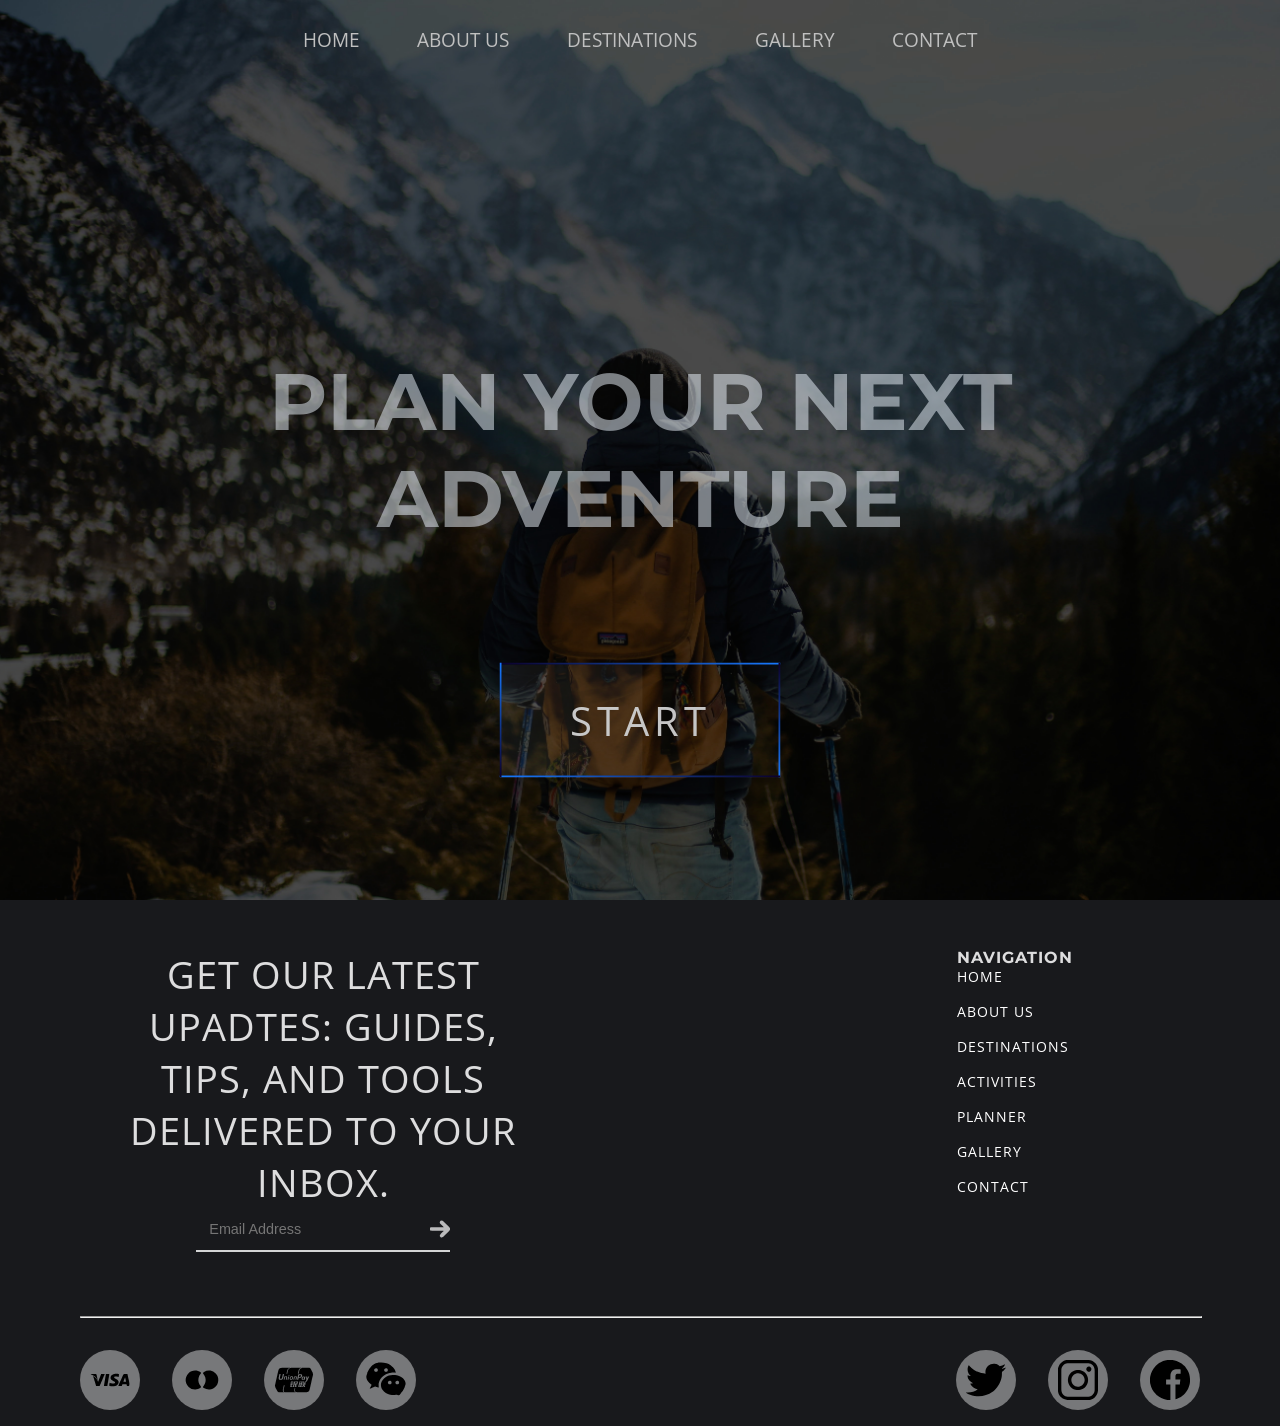
==== index.html @ d2ba4abf "new" ====
<!DOCTYPE html>
<html lang="en">
<head>
  <meta charset="UTF-8">
  <meta name="viewport" content="width=device-width, initial-scale=1.0">
  <title>NormanGo</title>

  <!-- fonts -->
  <link rel="preconnect" href="https://fonts.googleapis.com">
  <link rel="preconnect" href="https://fonts.gstatic.com" crossorigin>
  <link href="https://fonts.googleapis.com/css2?family=Montserrat:ital,wght@0,100..900;1,100..900&family=Open+Sans:ital,wght@0,300..800;1,300..800&display=swap" rel="stylesheet">

  <!-- links -->
   <link rel="stylesheet" href="/styles/index.css">
   <link rel="stylesheet" href="/styles/general.css">
   <link rel="stylesheet" href="/styles/header.css">
   <link rel="stylesheet" href="/styles/footer.css">
</head>
<body>
  <header>
  	<nav class="header-nav">
      <a href="/">Home</a>
      <a href="/pages/about.html">About Us</a>
      <a href="/pages/destinations.html">Destinations</a>
      <a href="/pages/gallery.html">Gallery</a>
      <a href="/pages/contact.html">Contact</a>
    </nav>
	</header>
  
  <section class="main">
    <div class="text">
      <h3>PLAN YOUR NEXT ADVENTURE</h3>
    </div>
    <div class="btn-start">
      <a href ="#" class = "button">
        <span></span>
        <span></span>
        <span></span>
        <span></span>
        START</a>
    </div>
  </section>

  <footer>
    <div class="info-foot">
      <div class="subscribe">
        <p>Get our latest upadtes: guides, tips, and tools delivered to your inbox.</p>

        <form class="foot-input" action="">
          <input id="email" type="text" placeholder="Email Address">
          <button class="btn-submit" aria-label="Submit"><img src="/assets/right-arrow.svg" alt="Submit"></button>
        </form>
      </div>
      
      <div class="nav-foot">
        <h6>Navigation</h6>
        <nav>
          <a href="#">Home</a>
          <a href="pages/about.html">About Us</a>
          <a href="/pages/destinationshtml">Destinations</a>
          <a href="/pages/activitieshtml">Activities</a>
          <a href="/pages/plannerhtml">Planner</a>
          <a href="/pages/galleryhtml">Gallery</a>
          <a href="/pages/cotnacthtml">Contact</a>
        </nav>
      </div>
    </div>

    <hr>
    
    <div class="society">
      <div class="payment">
        <img src="/assets/visa.svg" alt="visa">
        <img src="/assets/maestro.svg" alt="maestro">
        <img src="/assets/unionpay.svg" alt="union">
        <img src="/assets/wechat.svg" alt="wechat">
      </div>
      <div class="society-nav">
        <a href="#"><img src="/assets/twitter.svg" alt=""></a>
        <a href="#"><img src="/assets/instagram.svg" alt=""></a>
        <a href="#"><img src="/assets/facebook.svg" alt=""></a>
      </div>
    </div>
  </footer>


</body>
</html>
---- styles/index.css ----
body * {
  margin:0;
}

.header-nav {
  width: 100%;
  font-size: 1.2rem;

  left: 50%;
  transform: translateX(-50%);
  position: absolute;
  /* top:0; */

  display: flex;
  justify-content: center;
}

.header-nav a {
  text-transform: uppercase;
  color:#c0c0c0;
  padding:1.6rem 1.8rem;

}


.header-nav a:hover{
  background-color: #00000036;
}

/* main part */

.main{
  height:180vh;
  background-image: url(/assets/index.jpg);
  background: contain;

  background-image: url('/assets/index.jpg');
  background-size: cover;
  background-repeat: no-repeat;
  background-position: center;
  height: 100vh;
  margin: 0;
}

.main{
  display: flex;
  flex-direction: column;
  align-items: center;
  justify-content: center;
  text-align: center;  
  
}

.main h3 {
  font-size: 5rem;
  color:rgba(240, 248, 255, 0.5);
}

/* button */
.btn-start a{
  position:absolute;
  top:80%;
  left:50%;
  transform: translate(-50%,-50%);
  padding: 30px 70px;
  color: #c5c5c5;
  text-transform:uppercase;
  text-decoration:none;
  letter-spacing: 5px;
  font-size:40px;
  box-shadow: 0 20px 50px rgba(0,0,0,.5);
  overflow:hidden;
}

.btn-start a::before
{
  content:"";
  position:absolute;
  top:2px;
  left:2px;
  bottom:2px;
  width:50%;
  background:rgba(255,255,255,0.05);
  
}
.btn-start a span:nth-child(1)
{
  position:absolute;
  top:0;
  left:0;
  width:100%;
  height:2px;
  background:linear-gradient(to right, #0c002b ,#1779ff);
  animation: animate1 2s linear infinite;
  animation-delay:1s;
  
}
@keyframes animate1
{
  0%
  {
    transform:translateX(-100%);
}
  100%
  {
    transform:translateX(100%);
  }
}

a span:nth-child(2)
{
  position:absolute;
  top:0;
  right:0;
  width:2px;
  height:100%;
  background:linear-gradient(to bottom, #0c002b ,#1779ff);
  animation: animate2 2s linear infinite;
  animation-delay:2s;
}

@keyframes animate2
{
  0%
  {
    transform:translateY(-100%);
}
  100%
  {
    transform:translateY(100%);
  }
}

a span:nth-child(3)
{
  position:absolute;
  bottom:0;
  left:0;
  width:100%;
  height:2px;
  background:linear-gradient(to left, #0c002b ,#1779ff);
   animation: animate3 2s linear infinite;
  animation-delay:1s;
  
}
@keyframes animate3
{
  0%
  {
    transform:translateX(100%);
}
  100%
  {
    transform:translateX(-100%);
  }
}
a span:nth-child(4)
{
  position:absolute;
  top:0;
  left:0;
  width:2px;
  height:100%;
  background:linear-gradient(to top, #0c002b ,#1779ff);
   animation: animate4 2s linear infinite;
  animation-delay:2s;
  
}
@keyframes animate4
{
  0%
  {
    transform:translateY(100%);
}
  100%
  {
    transform:translateY(-100%);
  }
}

.main h3 {
  text-align: center;
}
---- styles/general.css ----
body{
  box-sizing: border-box;
  margin: 0;
  
  background-color: #1D1E22;
  padding: 0;
  font-size: 14px;
  font-family: 'Open Sans', Arial, Helvetica, sans-serif;
  color: #FFFFFF;
  
}

a, li, ul {
  color: #FFFFFF;
  text-decoration: none;
  list-style: none;

}

h1, h2, h3, h4, h5, h6 {
  font-family: "Montserrat", Arial, Helvetica, sans-serif;
}

@media (min-width: 768px){
  p {
    font-size: 16px;
  }
}
---- styles/header.css ----
.header-nav {
  width: 100%;
  font-size: 1.2rem;

  left: 50%;
  transform: translateX(-50%);
  position: absolute;
  /* top:0; */

  display: flex;
  justify-content: center;
}

.header-nav a {
  text-transform: uppercase;
  color:#c0c0c0;
  padding:1.6rem 1.8rem;

}


.header-nav a:hover{
  background-color: #00000036;
}
---- styles/footer.css ----
footer {
  display: flex;
  flex-direction: column;
  padding:1rem 5rem;

  background-color: #0b0c0d46
}


.info-foot {
  display: flex;
  justify-content: space-between;
  padding: 2rem;
  
}

.subscribe {
  align-items: center;
  display: flex;
  flex-direction: column;
  width:40%;
  text-align: center;
}

.subscribe p{
  font-size: 2.4rem;
  text-transform: uppercase;
  letter-spacing: 1px;
  font-weight:400;
  color:rgba(255, 255, 255, 0.853);

}

.foot-input {
  display: flex;
  align-items: center;
  border: none;
  width: 60%;
  align-items: center;
  
  border-bottom:2px solid rgba(255, 255, 255, 0.816);
}

#email {
  color:rgba(255, 255, 255, 0.816);
  background-color: transparent;
  width: 100%;
  padding: 0.8rem 0.8rem;
  font-size: 0.9rem;
  border: none;
  outline: none;
  
}

.foot-input button {
  background-color: transparent;
  border: none;
  padding: 0;
  height: 100%;
  cursor: pointer;
  display: flex;
  align-items: center;
}

.foot-input img {
  height: 20px;
  width: 20px;
  opacity: 0.7;
  transition: opacity 0.2s ease;
}

.foot-input button:hover img {
  opacity: 1;
}


/* navigation */

.nav-foot {
  /* font-size: 2.4rem; */
  text-transform: uppercase;
  letter-spacing: 1px;
  font-weight:400;
  color:rgba(255, 255, 255, 0.853);
  
  width:20%;
}

.nav-foot h6 {
  font-size:1rem;
  
}

footer nav {
  display: flex;
  flex-direction: column;
  gap:1rem;
}

footer hr {
  color:darkorange;
  /* width:2px; */
}

.society {

  width: 100%;

  display: flex;
  justify-content: space-between;
}

.society div {
  display: flex;
  gap:2rem;

  justify-content: space-between;
}




.payment img, .society-nav a {
  width:40px;
  height: 40px;
  background-color: rgba(255, 255, 255, 0.411);
  padding:10px 10px;
  border-radius: 100%;
}


.society-nav a img{
  width: 40px;
}

footer hr {
  width: 100%;
  margin:2rem 0 2rem;
}
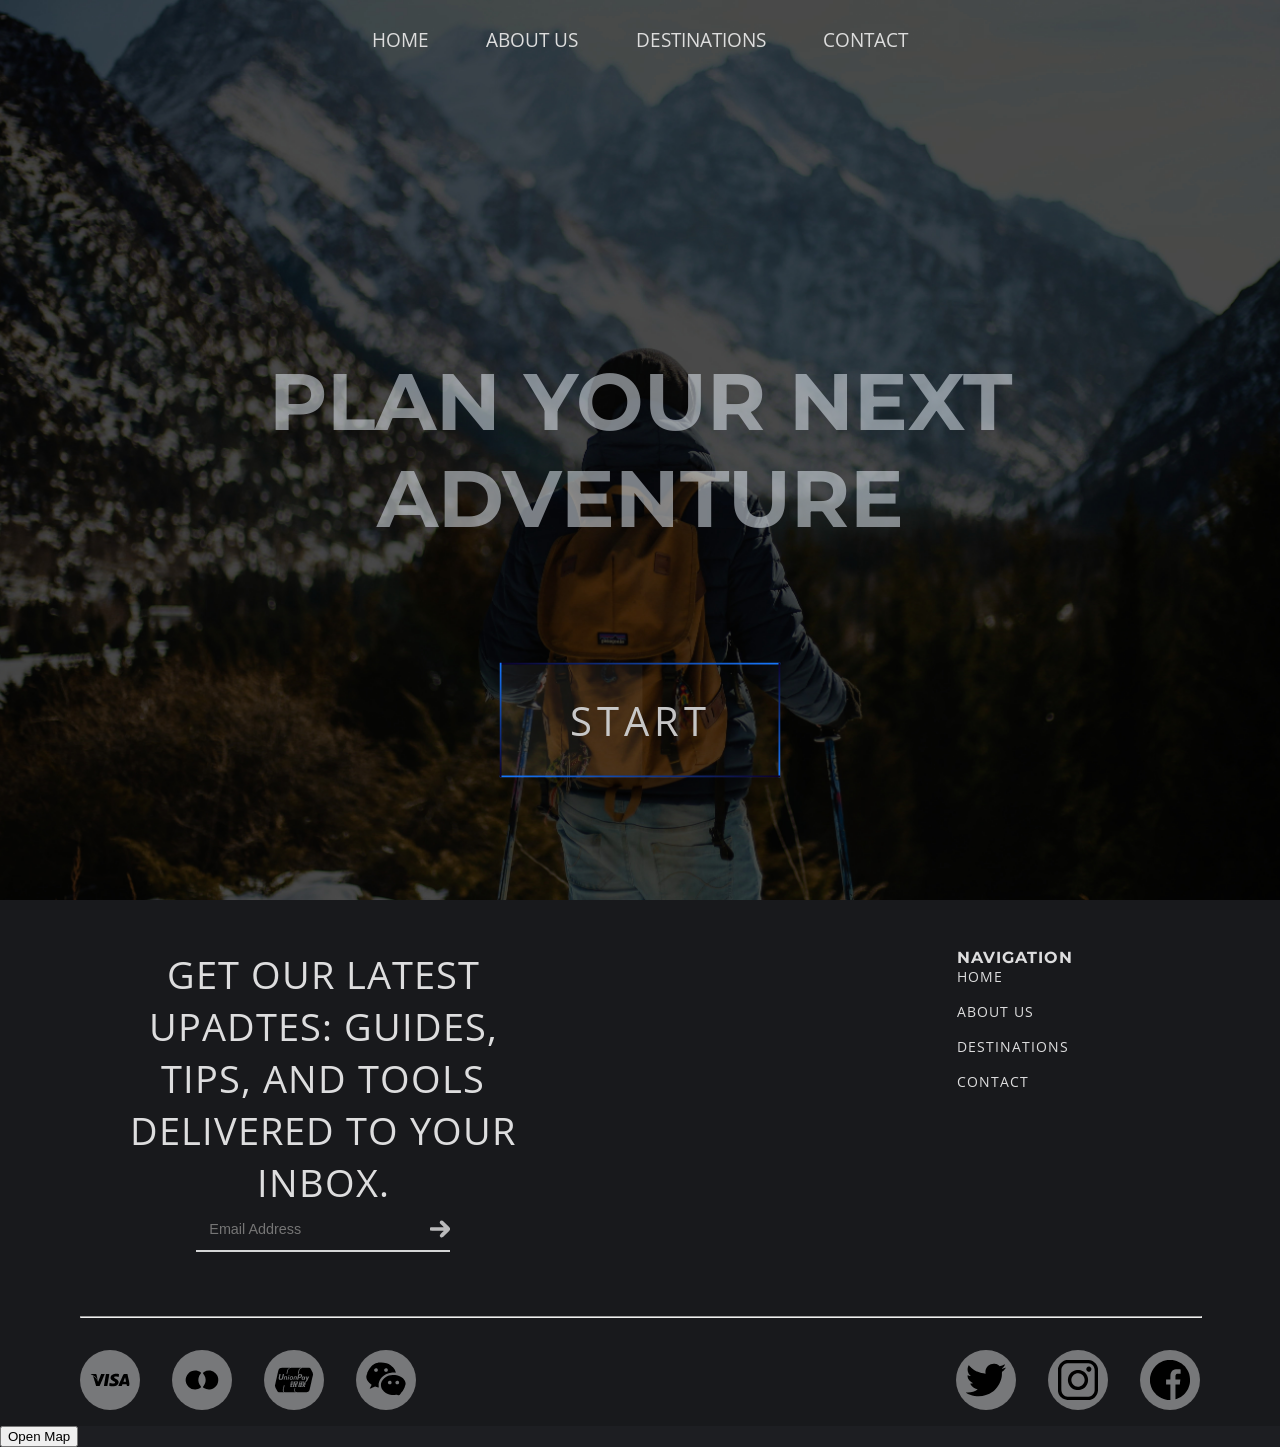
==== commit a759d2ec: "new" ====
--- a/index.html
+++ b/index.html
@@ -15,14 +15,25 @@
    <link rel="stylesheet" href="/styles/general.css">
    <link rel="stylesheet" href="/styles/header.css">
    <link rel="stylesheet" href="/styles/footer.css">
+   <link rel="stylesheet" href="/styles/mapModal.css">
 </head>
 <body>
   <header>
   	<nav class="header-nav">
       <a href="/">Home</a>
       <a href="/pages/about.html">About Us</a>
-      <a href="/pages/destinations.html">Destinations</a>
-      <a href="/pages/gallery.html">Gallery</a>
+
+      <div class="dropdown">
+        <a href="/pages/destinations.html">Destinations</a>
+        <ul class="submenu">
+          <li><a href="/pages/allTours.html?region=asia">Asia</a></li>
+          <li><a href="/pages/allTours.html?region=africa">Africa</a></li>
+          <li><a href="/pages/allTours.html?region=europe">Europe</a></li>
+          <li><a href="/pages/allTours.html?region=northAmerica">North America</a></li>
+          <li><a href="/pages/allTours.html?region=southAmerica">South America</a></li>
+        </ul>
+      </div>
+
       <a href="/pages/contact.html">Contact</a>
     </nav>
 	</header>
@@ -32,7 +43,7 @@
       <h3>PLAN YOUR NEXT ADVENTURE</h3>
     </div>
     <div class="btn-start">
-      <a href ="#" class = "button">
+      <a class = "button" id="start">
         <span></span>
         <span></span>
         <span></span>
@@ -55,13 +66,10 @@
       <div class="nav-foot">
         <h6>Navigation</h6>
         <nav>
-          <a href="#">Home</a>
-          <a href="pages/about.html">About Us</a>
-          <a href="/pages/destinationshtml">Destinations</a>
-          <a href="/pages/activitieshtml">Activities</a>
-          <a href="/pages/plannerhtml">Planner</a>
-          <a href="/pages/galleryhtml">Gallery</a>
-          <a href="/pages/cotnacthtml">Contact</a>
+          <a href="../index.html">Home</a>
+          <a href="/pages/about.html">About Us</a>
+          <a href="/pages/destinations.html">Destinations</a>
+          <a href="/pages/contact.html">Contact</a>
         </nav>
       </div>
     </div>
@@ -84,5 +92,21 @@
   </footer>
 
 
+
+<button id="start">Open Map</button>
+
+<div id="mapModal" class="modal" style="display:none;">
+  <div class="modal-content">
+  <h1>CHOOSE YOUR Destination</h1>
+  <span class="close">&times;</span>
+
+    <!-- SVG will be injected here -->
+  </div>
+</div>
+
+
+
+
+  <script src="scripts/mapModal.js"></script>
 </body>
 </html>
--- a/styles/header.css
+++ b/styles/header.css
@@ -1,24 +1,59 @@
 .header-nav {
   width: 100%;
   font-size: 1.2rem;
-
   left: 50%;
   transform: translateX(-50%);
   position: absolute;
-  /* top:0; */
-
   display: flex;
   justify-content: center;
+  z-index: 1000;
 }
 
 .header-nav a {
   text-transform: uppercase;
-  color:#c0c0c0;
-  padding:1.6rem 1.8rem;
-
+  color: #dddddd;
+  padding: 1.6rem 1.8rem;
+  display: inline-block;
 }
 
+.header-nav a:hover {
+  background-color: #00000036;
+}
 
-.header-nav a:hover{
-  background-color: #00000036;
-}+/* submenu*/
+.dropdown {
+  position: relative;
+}
+
+/* hidden by default */
+.submenu {
+  opacity: 0;
+  visibility: hidden;
+  transform: translateY(-10px);
+  transition: opacity 0.3s ease, visibility 0.3s ease, transform 0.3s ease;
+  position: absolute;
+  top: 100%;
+  left: 0;
+  /* background-color: #1a1a1a; */
+  list-style: none;
+  padding: 0;
+  margin: 0;
+  min-width: 200px;
+  box-shadow: 0 4px 8px rgba(0,0,0,0.2);
+  z-index: 100;
+}
+
+.dropdown:hover .submenu {
+  opacity: 1;
+  visibility: visible;
+  transform: translateY(0);
+}
+
+.submenu li a {
+  display: block;
+  padding: 0.8rem 1.1rem;
+  color: #dedede;
+  text-transform: none;
+  white-space: nowrap;
+}
+
--- a/styles/footer.css
+++ b/styles/footer.css
@@ -3,7 +3,7 @@
   flex-direction: column;
   padding:1rem 5rem;
 
-  background-color: #0b0c0d46
+  background-color: #0b0c0d46;
 }
 
 
@@ -97,10 +97,6 @@
   gap:1rem;
 }
 
-footer hr {
-  color:darkorange;
-  /* width:2px; */
-}
 
 .society {
 
@@ -137,3 +133,14 @@
   width: 100%;
   margin:2rem 0 2rem;
 }
+
+
+footer a {
+  color: rgba(255, 255, 255, 0.85);
+  transition: color 0.1s ease, opacity 0.1s ease;
+}
+
+footer a:hover {
+  color: rgba(255, 255, 255, 0.49);
+  opacity: 0.9;
+}
--- a/styles/mapModal.css
+++ b/styles/mapModal.css
@@ -0,0 +1,66 @@
+
+.modal {
+  position: fixed;
+  top: 0; left: 0; right: 0; bottom: 0;
+  background: rgba(0, 0, 0, 0.7);
+  display: flex;
+  justify-content: center;
+  align-items: center;
+  z-index: 1000;
+}
+
+.modal-content {
+  background: #222;
+  /* padding: 0 2rem 4rem 0rem; */
+  padding:3rem 3rem;
+  border-radius: 10px;
+  overflow: hidden;
+  box-shadow: 0 0 15px rgba(0, 0, 0, 0.5);
+  text-align: right;
+
+  position: relative; /* Needed for absolute children */
+  width: 80vw;
+  /* height: 85vh; */
+  overflow: auto;
+}
+
+h1 {
+  text-transform: uppercase;
+  text-align: center;
+  font-size: 2.9rem;
+  font-weight: 300;
+  margin: 0rem;
+  letter-spacing: 3px;
+  padding-bottom: 3rem;
+}
+
+svg {
+  display: block;
+  margin: 0 auto;
+  width: 55vw;
+  /* height: auto; */
+}
+
+
+
+.land {
+  fill: #ccc;
+  stroke: white;
+  stroke-width: 0.5;
+  cursor: pointer;
+  transition: fill 0.3s ease;
+}
+
+.land:hover {
+  fill: #4ecdc4;
+}
+
+
+.close {
+  position: absolute;
+  top: 1rem;
+  right: 1rem;
+  font-size: 1.5rem;
+  cursor: pointer;
+  color: white;
+}
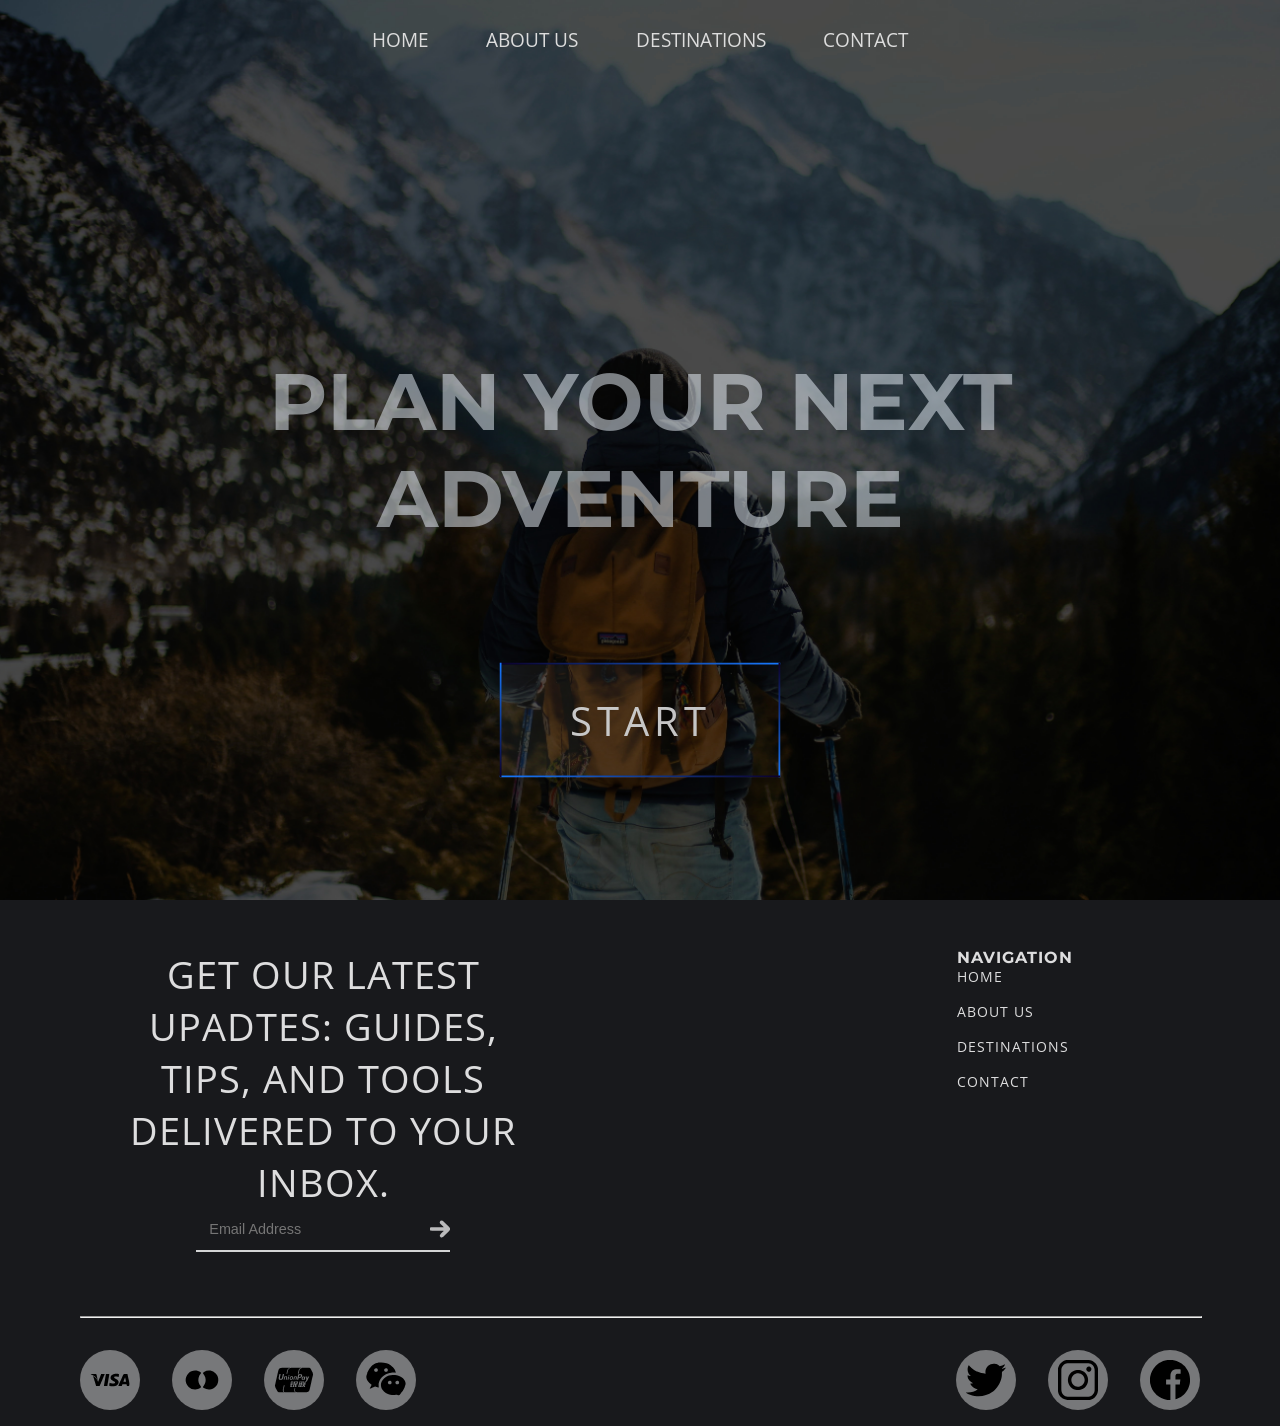
==== commit 54f7bfec: "new" ====
--- a/index.html
+++ b/index.html
@@ -93,8 +93,6 @@
 
 
 
-<button id="start">Open Map</button>
-
 <div id="mapModal" class="modal" style="display:none;">
   <div class="modal-content">
   <h1>CHOOSE YOUR Destination</h1>
--- a/styles/index.css
+++ b/styles/index.css
@@ -1,36 +1,31 @@
 body * {
-  margin:0;
+  margin: 0;
 }
 
 .header-nav {
   width: 100%;
   font-size: 1.2rem;
-
   left: 50%;
   transform: translateX(-50%);
   position: absolute;
   /* top:0; */
-
   display: flex;
   justify-content: center;
 }
 
 .header-nav a {
   text-transform: uppercase;
-  color:#c0c0c0;
-  padding:1.6rem 1.8rem;
-
+  color: #c0c0c0;
+  padding: 1.6rem 1.8rem;
 }
 
-
-.header-nav a:hover{
+.header-nav a:hover {
   background-color: #00000036;
 }
 
 /* main part */
-
-.main{
-  height:180vh;
+.main {
+  height: 180vh;
   background-image: url(/assets/index.jpg);
   background: contain;
 
@@ -40,144 +35,122 @@
   background-position: center;
   height: 100vh;
   margin: 0;
-}
 
-.main{
   display: flex;
   flex-direction: column;
   align-items: center;
   justify-content: center;
   text-align: center;  
-  
 }
 
 .main h3 {
   font-size: 5rem;
-  color:rgba(240, 248, 255, 0.5);
+  color: rgba(240, 248, 255, 0.5);
+  text-align: center;
 }
 
 /* button */
-.btn-start a{
-  position:absolute;
-  top:80%;
-  left:50%;
-  transform: translate(-50%,-50%);
+.btn-start a {
+  position: absolute;
+  top: 80%;
+  left: 50%;
+  transform: translate(-50%, -50%);
   padding: 30px 70px;
   color: #c5c5c5;
-  text-transform:uppercase;
-  text-decoration:none;
+  text-transform: uppercase;
+  text-decoration: none;
   letter-spacing: 5px;
-  font-size:40px;
-  box-shadow: 0 20px 50px rgba(0,0,0,.5);
-  overflow:hidden;
+  font-size: 40px;
+  box-shadow: 0 20px 50px rgba(0, 0, 0, 0.5);
+  overflow: hidden;
 }
 
-.btn-start a::before
-{
-  content:"";
-  position:absolute;
-  top:2px;
-  left:2px;
-  bottom:2px;
-  width:50%;
-  background:rgba(255,255,255,0.05);
-  
+.btn-start a::before {
+  content: "";
+  position: absolute;
+  top: 2px;
+  left: 2px;
+  bottom: 2px;
+  width: 50%;
+  background: rgba(255, 255, 255, 0.05);
 }
-.btn-start a span:nth-child(1)
-{
-  position:absolute;
-  top:0;
-  left:0;
-  width:100%;
-  height:2px;
-  background:linear-gradient(to right, #0c002b ,#1779ff);
+
+.btn-start a span:nth-child(1) {
+  position: absolute;
+  top: 0;
+  left: 0;
+  width: 100%;
+  height: 2px;
+  background: linear-gradient(to right, #0c002b, #1779ff);
   animation: animate1 2s linear infinite;
-  animation-delay:1s;
-  
+  animation-delay: 1s;
 }
-@keyframes animate1
-{
-  0%
-  {
-    transform:translateX(-100%);
-}
-  100%
-  {
-    transform:translateX(100%);
+
+@keyframes animate1 {
+  0% {
+    transform: translateX(-100%);
+  }
+  100% {
+    transform: translateX(100%);
   }
 }
 
-a span:nth-child(2)
-{
-  position:absolute;
-  top:0;
-  right:0;
-  width:2px;
-  height:100%;
-  background:linear-gradient(to bottom, #0c002b ,#1779ff);
+a span:nth-child(2) {
+  position: absolute;
+  top: 0;
+  right: 0;
+  width: 2px;
+  height: 100%;
+  background: linear-gradient(to bottom, #0c002b, #1779ff);
   animation: animate2 2s linear infinite;
-  animation-delay:2s;
+  animation-delay: 2s;
 }
 
-@keyframes animate2
-{
-  0%
-  {
-    transform:translateY(-100%);
-}
-  100%
-  {
-    transform:translateY(100%);
+@keyframes animate2 {
+  0% {
+    transform: translateY(-100%);
+  }
+  100% {
+    transform: translateY(100%);
   }
 }
 
-a span:nth-child(3)
-{
-  position:absolute;
-  bottom:0;
-  left:0;
-  width:100%;
-  height:2px;
-  background:linear-gradient(to left, #0c002b ,#1779ff);
-   animation: animate3 2s linear infinite;
-  animation-delay:1s;
-  
+a span:nth-child(3) {
+  position: absolute;
+  bottom: 0;
+  left: 0;
+  width: 100%;
+  height: 2px;
+  background: linear-gradient(to left, #0c002b, #1779ff);
+  animation: animate3 2s linear infinite;
+  animation-delay: 1s;
 }
-@keyframes animate3
-{
-  0%
-  {
-    transform:translateX(100%);
-}
-  100%
-  {
-    transform:translateX(-100%);
+
+@keyframes animate3 {
+  0% {
+    transform: translateX(100%);
   }
-}
-a span:nth-child(4)
-{
-  position:absolute;
-  top:0;
-  left:0;
-  width:2px;
-  height:100%;
-  background:linear-gradient(to top, #0c002b ,#1779ff);
-   animation: animate4 2s linear infinite;
-  animation-delay:2s;
-  
-}
-@keyframes animate4
-{
-  0%
-  {
-    transform:translateY(100%);
-}
-  100%
-  {
-    transform:translateY(-100%);
+  100% {
+    transform: translateX(-100%);
   }
 }
 
-.main h3 {
-  text-align: center;
-}+a span:nth-child(4) {
+  position: absolute;
+  top: 0;
+  left: 0;
+  width: 2px;
+  height: 100%;
+  background: linear-gradient(to top, #0c002b, #1779ff);
+  animation: animate4 2s linear infinite;
+  animation-delay: 2s;
+}
+
+@keyframes animate4 {
+  0% {
+    transform: translateY(100%);
+  }
+  100% {
+    transform: translateY(-100%);
+  }
+}
--- a/styles/header.css
+++ b/styles/header.css
@@ -20,7 +20,7 @@
   background-color: #00000036;
 }
 
-/* submenu*/
+/* submenu */
 .dropdown {
   position: relative;
 }
@@ -39,8 +39,9 @@
   padding: 0;
   margin: 0;
   min-width: 200px;
-  box-shadow: 0 4px 8px rgba(0,0,0,0.2);
+  box-shadow: 0 4px 8px rgba(0, 0, 0, 0.2);
   z-index: 100;
+  background-color: #22222262;
 }
 
 .dropdown:hover .submenu {
@@ -56,4 +57,3 @@
   text-transform: none;
   white-space: nowrap;
 }
-
--- a/styles/footer.css
+++ b/styles/footer.css
@@ -1,34 +1,30 @@
 footer {
   display: flex;
   flex-direction: column;
-  padding:1rem 5rem;
-
+  padding: 1rem 5rem;
   background-color: #0b0c0d46;
 }
-
 
 .info-foot {
   display: flex;
   justify-content: space-between;
   padding: 2rem;
-  
 }
 
 .subscribe {
   align-items: center;
   display: flex;
   flex-direction: column;
-  width:40%;
+  width: 40%;
   text-align: center;
 }
 
-.subscribe p{
+.subscribe p {
   font-size: 2.4rem;
   text-transform: uppercase;
   letter-spacing: 1px;
-  font-weight:400;
-  color:rgba(255, 255, 255, 0.853);
-
+  font-weight: 400;
+  color: rgba(255, 255, 255, 0.853);
 }
 
 .foot-input {
@@ -36,20 +32,17 @@
   align-items: center;
   border: none;
   width: 60%;
-  align-items: center;
-  
-  border-bottom:2px solid rgba(255, 255, 255, 0.816);
+  border-bottom: 2px solid rgba(255, 255, 255, 0.816);
 }
 
 #email {
-  color:rgba(255, 255, 255, 0.816);
+  color: rgba(255, 255, 255, 0.816);
   background-color: transparent;
   width: 100%;
   padding: 0.8rem 0.8rem;
   font-size: 0.9rem;
   border: none;
   outline: none;
-  
 }
 
 .foot-input button {
@@ -73,67 +66,55 @@
   opacity: 1;
 }
 
-
 /* navigation */
 
 .nav-foot {
-  /* font-size: 2.4rem; */
   text-transform: uppercase;
   letter-spacing: 1px;
-  font-weight:400;
-  color:rgba(255, 255, 255, 0.853);
-  
-  width:20%;
+  font-weight: 400;
+  color: rgba(255, 255, 255, 0.853);
+  width: 20%;
 }
 
 .nav-foot h6 {
-  font-size:1rem;
-  
+  font-size: 1rem;
 }
 
 footer nav {
   display: flex;
   flex-direction: column;
-  gap:1rem;
+  gap: 1rem;
 }
 
-
 .society {
-
   width: 100%;
-
   display: flex;
   justify-content: space-between;
 }
 
 .society div {
   display: flex;
-  gap:2rem;
-
+  gap: 2rem;
   justify-content: space-between;
 }
 
-
-
-
-.payment img, .society-nav a {
-  width:40px;
+.payment img,
+.society-nav a {
+  width: 40px;
   height: 40px;
   background-color: rgba(255, 255, 255, 0.411);
-  padding:10px 10px;
+  padding: 10px 10px;
   border-radius: 100%;
 }
 
-
-.society-nav a img{
+.society-nav a img {
   width: 40px;
 }
 
 footer hr {
   width: 100%;
-  margin:2rem 0 2rem;
+  margin: 2rem 0 2rem;
 }
-
 
 footer a {
   color: rgba(255, 255, 255, 0.85);
--- a/styles/mapModal.css
+++ b/styles/mapModal.css
@@ -1,7 +1,9 @@
-
 .modal {
   position: fixed;
-  top: 0; left: 0; right: 0; bottom: 0;
+  top: 0; 
+  left: 0; 
+  right: 0; 
+  bottom: 0;
   background: rgba(0, 0, 0, 0.7);
   display: flex;
   justify-content: center;
@@ -12,7 +14,7 @@
 .modal-content {
   background: #222;
   /* padding: 0 2rem 4rem 0rem; */
-  padding:3rem 3rem;
+  padding: 3rem 3rem;
   border-radius: 10px;
   overflow: hidden;
   box-shadow: 0 0 15px rgba(0, 0, 0, 0.5);
@@ -41,8 +43,6 @@
   /* height: auto; */
 }
 
-
-
 .land {
   fill: #ccc;
   stroke: white;
@@ -55,7 +55,6 @@
   fill: #4ecdc4;
 }
 
-
 .close {
   position: absolute;
   top: 1rem;
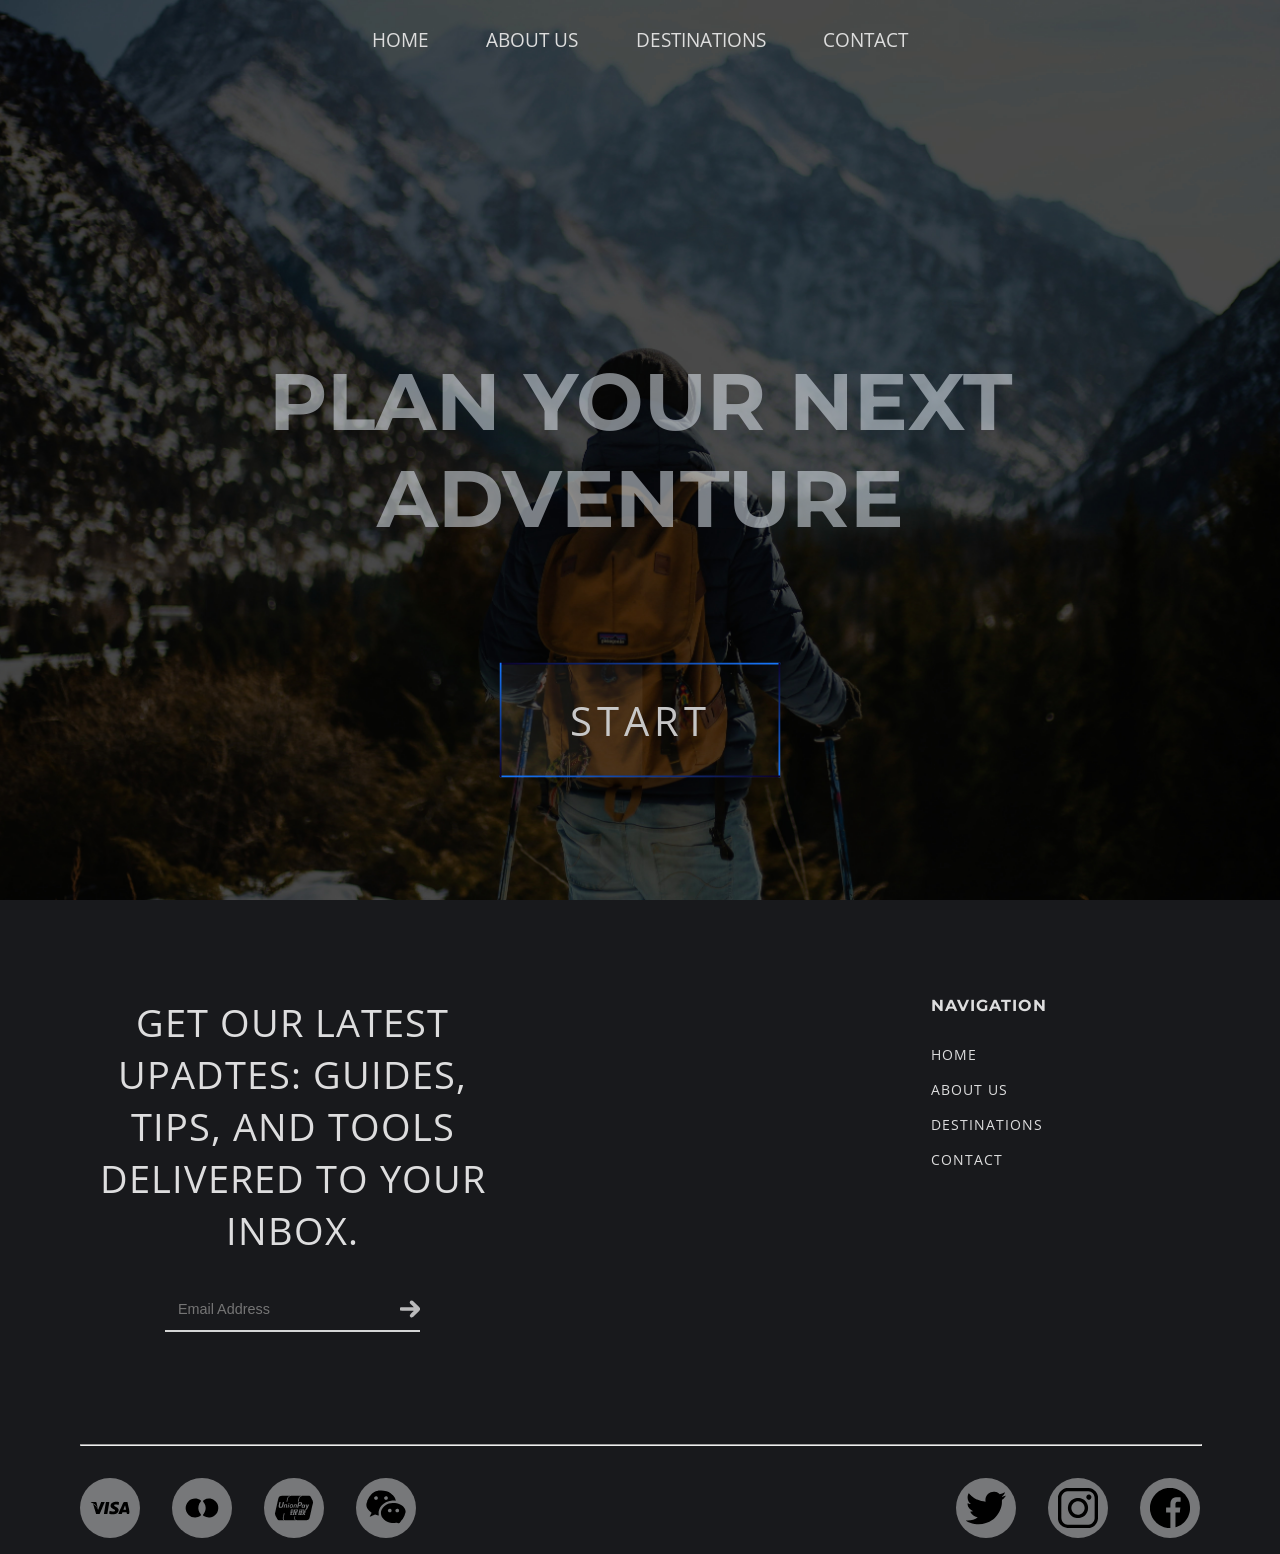
==== commit db6fa761: "ready" ====
--- a/index.html
+++ b/index.html
@@ -52,12 +52,12 @@
     </div>
   </section>
 
-  <footer>
-    <div class="info-foot">
+ <footer>
+    <div class="info-foot" style="padding: 5rem 0rem; width:95%">
       <div class="subscribe">
         <p>Get our latest upadtes: guides, tips, and tools delivered to your inbox.</p>
 
-        <form class="foot-input" action="">
+        <form class="foot-input"   style="padding-top: 2rem">
           <input id="email" type="text" placeholder="Email Address">
           <button class="btn-submit" aria-label="Submit"><img src="/assets/right-arrow.svg" alt="Submit"></button>
         </form>
@@ -65,7 +65,7 @@
       
       <div class="nav-foot">
         <h6>Navigation</h6>
-        <nav>
+        <nav style="margin-top:30px">
           <a href="../index.html">Home</a>
           <a href="/pages/about.html">About Us</a>
           <a href="/pages/destinations.html">Destinations</a>
